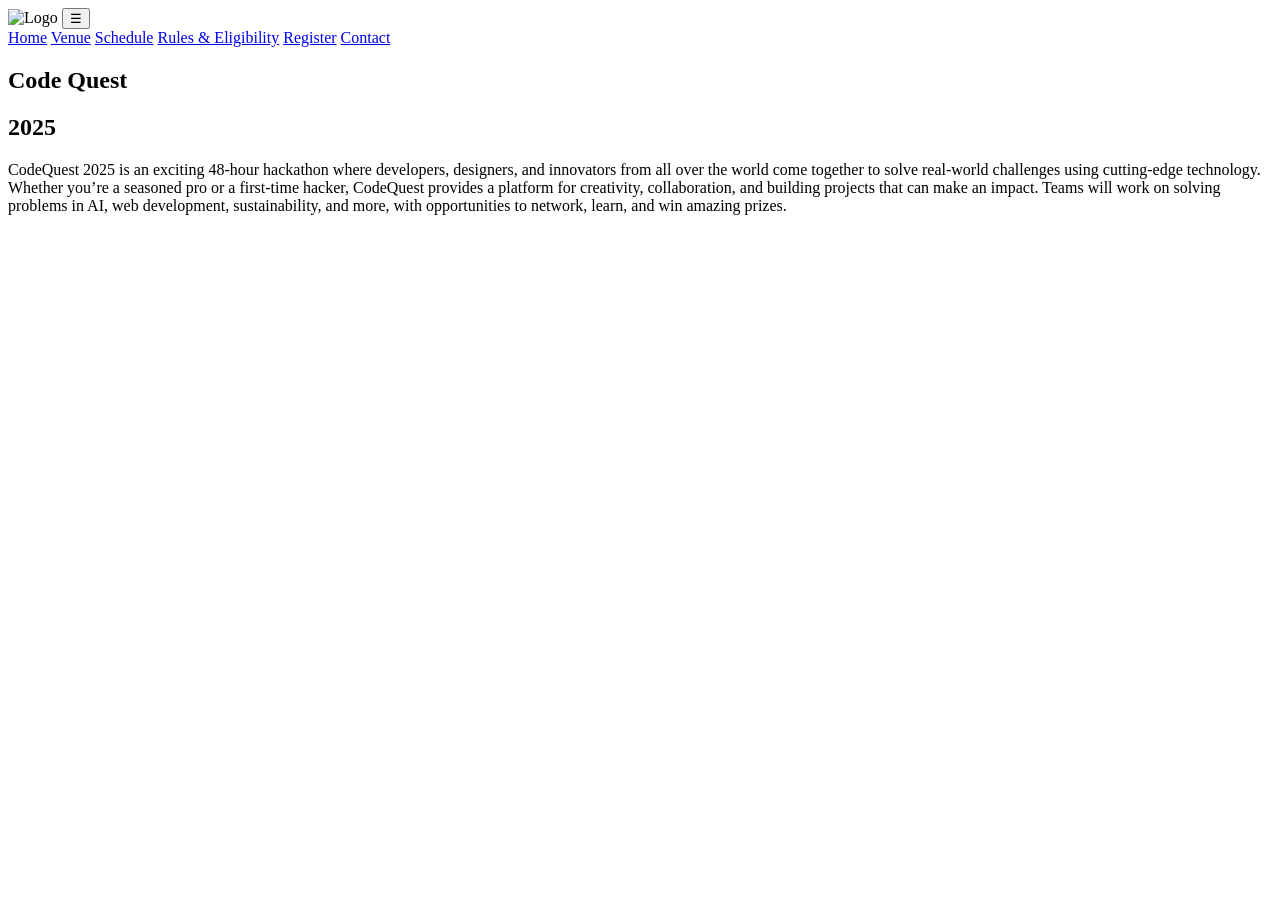
==== index.html @ 87bc3597 "added index.html" ====
<!DOCTYPE html>
<html lang="en">
<head>
    <meta charset="UTF-8">
    <meta name="viewport" content="width=device-width, initial-scale=1.0">
    <title>Code Quest 2025</title>
    <link href="https://fonts.googleapis.com/css2?family=Roboto+Slab:wght@400;700&display=swap" rel="stylesheet">
    <link rel="stylesheet" href="Home.css">
</head>
<body>
    <header>
        <img class="Logo" src="IMAGES/logo.png" alt="Logo">
        <button class="menu-toggle">&#9776;</button>
        <nav class="nav-links">
            <a href="Home.html">Home</a>
            <a href="Venue.html">Venue</a>
            <a href="Schedule.html">Schedule</a>
            <a href="Rules.html">Rules & Eligibility</a>
            <a href="Register.html">Register</a>
            <a href="Contact.html">Contact</a>
        </nav>
    </header>

    <div class="container">
        <section class="hero">
            <h1>Code Quest</h1>
            <h2>2025</h2>
            <p class="description">
                CodeQuest 2025 is an exciting 48-hour hackathon where developers, designers, and innovators from all over the world come together to solve real-world challenges using cutting-edge technology. Whether you’re a seasoned pro or a first-time hacker, CodeQuest provides a platform for creativity, collaboration, and building projects that can make an impact. Teams will work on solving problems in AI, web development, sustainability, and more, with opportunities to network, learn, and win amazing prizes.
            </p>
        </section>
    </div>
    <script>
        document.querySelector('.menu-toggle').addEventListener('click', function() {
        document.querySelector('.nav-links').classList.toggle('show');
        document.querySelector('.container').classList.toggle('slide-down');
        });   
    </script>
    
</body>
</html>
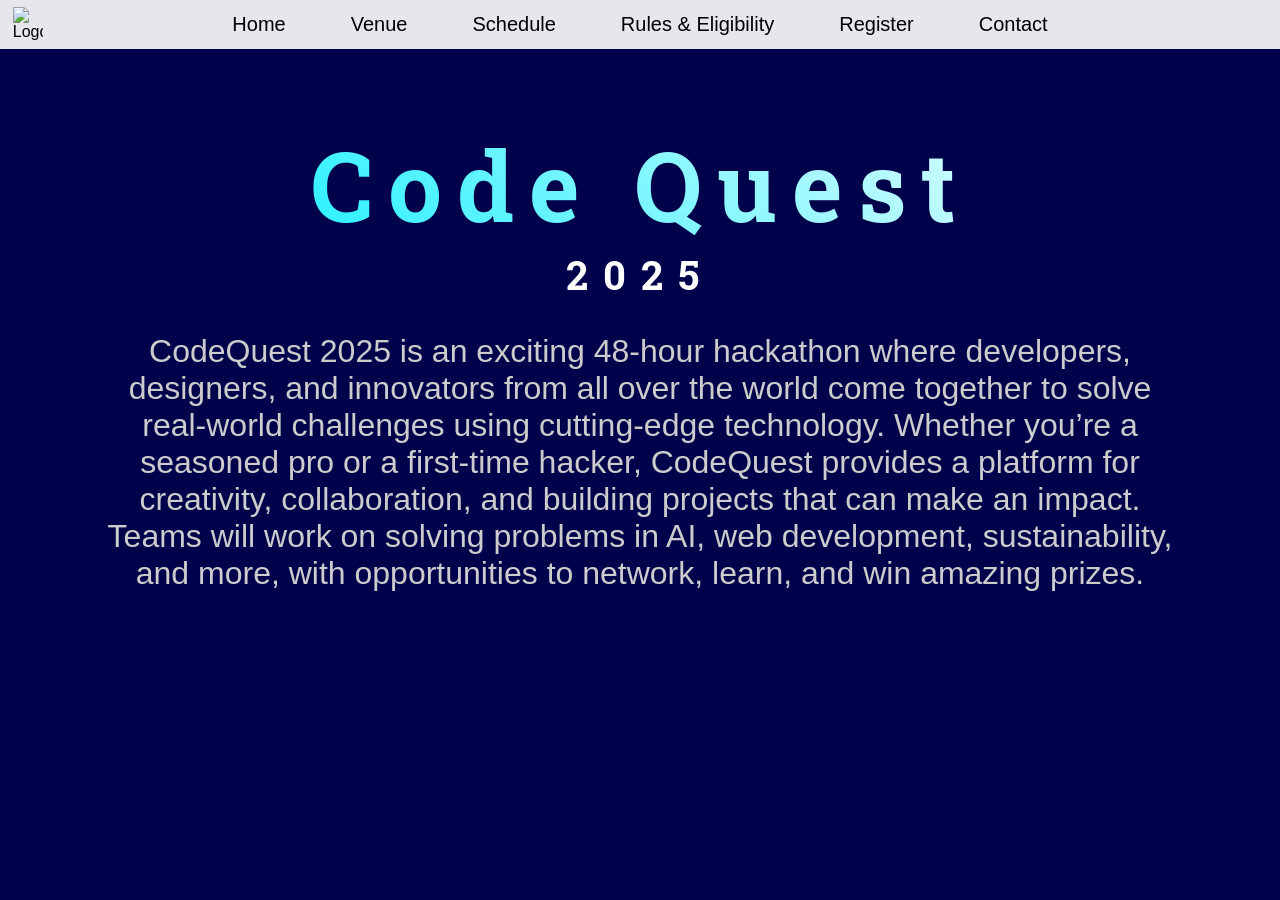
==== commit 6fa20cfe: "Update index.html" ====
--- a/index.html
+++ b/index.html
@@ -5,7 +5,7 @@
     <meta name="viewport" content="width=device-width, initial-scale=1.0">
     <title>Code Quest 2025</title>
     <link href="https://fonts.googleapis.com/css2?family=Roboto+Slab:wght@400;700&display=swap" rel="stylesheet">
-    <link rel="stylesheet" href="Home.css">
+    <link rel="stylesheet" href="style.css">
 </head>
 <body>
     <header>
@@ -38,4 +38,4 @@
     </script>
     
 </body>
-</html>+</html>
--- a/style.css
+++ b/style.css
@@ -0,0 +1,230 @@
+* {
+    margin: 0;
+    padding: 0;
+    box-sizing: border-box;
+    font-family: 'Roboto', sans-serif;
+}
+
+body {
+    background: #00014b;
+    background-image: url("IMAGES/bg.svg");
+    background-size: cover;
+    background-position: center;
+    background-repeat: no-repeat;
+    min-height: 100vh;
+    overflow-x: hidden;
+    position: relative;
+}
+
+header {
+    display: flex;
+    justify-content: center;
+    align-items: center;
+    padding: 1%;
+    background: rgba(255, 255, 255, 0.9);
+    position: fixed;
+    width: 100%;
+    top: 0;
+    z-index: 1000;
+    backdrop-filter: blur(10px);
+}
+
+.Logo {
+    position: absolute;
+    width: 30px;
+    margin: auto;
+    left: 1%;
+}
+
+.nav-links {
+    a{  
+        color: #000000;
+        text-decoration: none;
+        padding-left: 25px;
+        padding-right: 25px;
+        display: flex;
+        justify-content: space-between;
+        align-items: center;
+        flex-wrap: nowrap;
+        white-space: nowrap;
+        font-size: 20px;
+        transition: color 0.3s ease;
+        position: relative;
+    }
+}
+.nav-links{
+    display: flex;
+    gap: 15px;
+}
+
+.menu-toggle {
+    font-size: 24px;
+    background: none;
+    border: none;
+    cursor: pointer;
+    margin-left: 93%;
+    display: none;
+
+}
+
+.nav-links{
+    a:hover {
+        color: #8c00ff;
+    }
+}
+.nav-links{
+    a::after {
+        content: '';
+        position: absolute;
+        width: 0;
+        height: 2px;
+        bottom: -5px;
+        left: 0;
+        background: #6f00ff;
+        transition: width 0.3s ease;
+    }
+}
+
+.nav-links{
+    a:hover::after {
+        width: 100%;
+    }
+}
+
+.container {
+    max-width: 1200px;
+    margin: 0 auto;
+    padding: 8rem 5% 4rem;
+    padding-top: 65px;
+    padding-bottom: 0px;
+}
+
+.hero {
+    text-align: center;
+    padding: 3.5rem 0;
+    opacity: 0;
+    animation: fadeIn 1s ease forwards;
+}
+
+.hero h1 {
+    letter-spacing: 15px;
+    font-family: 'Roboto Slab', serif;
+    font-size: 96px;
+    background: linear-gradient(45deg, #00eeff, #ffffff);
+    background-clip: text;
+    -webkit-text-fill-color: transparent;
+    animation: gradientShift 0.5s infinite alternate;
+}
+
+.hero h2 {
+    letter-spacing: 15px;
+    font-family: 'Roboto Slab', serif;
+    font-size: 2.5rem;
+    margin-bottom: 2rem;
+    color: #ffffff;
+    animation: slideUp 1s ease forwards;
+}
+
+.description {
+    font-family: 'Open Sans', sans-serif;
+    text-align: center;
+    vertical-align: middle;
+    max-width: 1160px;
+    margin: 0 auto;
+    font-size: 32px;
+    color: #ccc;
+    opacity: 0;
+    overflow: hidden;
+    animation: slideUp 1s ease forwards 0.5s;
+}
+
+
+@keyframes fadeIn {
+    from { opacity: 0; transform: translateY(20px); }
+    to { opacity: 1; transform: translateY(0); }
+}
+
+@keyframes slideUp {
+    from { opacity: 0; transform: translateY(30px); }
+    to { opacity: 1; transform: translateY(0); }
+}
+
+@keyframes gradientShift {
+    0% { background-position: 0% 50%; }
+    100% { background-position: 100% 50%; }
+}
+@media (max-width: 1099px){
+    .nav-links{
+        a{
+            font-size: 12px;
+        }
+    }
+}
+
+.nav-links.show{
+    opacity: 1;
+    transform: translateY(0)
+}
+
+
+
+@media (max-width: 768px) {
+    .nav-links {
+        display: none; 
+        flex-direction: column;
+        justify-content: center;
+        align-items: center;
+        position: absolute;
+        top: 50px;
+        background: rgba(255, 255, 255, 0.9);
+        width: 100%;
+        padding: 10px;
+        border-radius: 5px;
+        transform: translateY(-20px);
+
+    }
+    
+    .menu-toggle {
+        display: block; 
+    }
+
+    .nav-links.show {
+        display: flex; 
+    }
+    .container {
+        transition: margin-top 0.5s ease-in-out; 
+    }
+    
+    
+    .container.slide-down {
+        margin-top: 120px; 
+    }
+    
+
+    .hero h1 {
+        font-size: 2.5rem;
+    }
+
+    .hero h2 {
+        font-size: 1.8rem;
+    }
+
+    .description {
+        font-size: 1rem;
+    }
+}
+
+@media (max-width: 480px) {
+    .hero h1 {
+        font-size: 2rem;
+    }
+    .hero h2 {
+        font-size: 1.5rem;
+    }
+}
+
+@media (max-width: 321px) {
+    .hero h1 {
+        font-size: 1.6rem;
+    }
+}
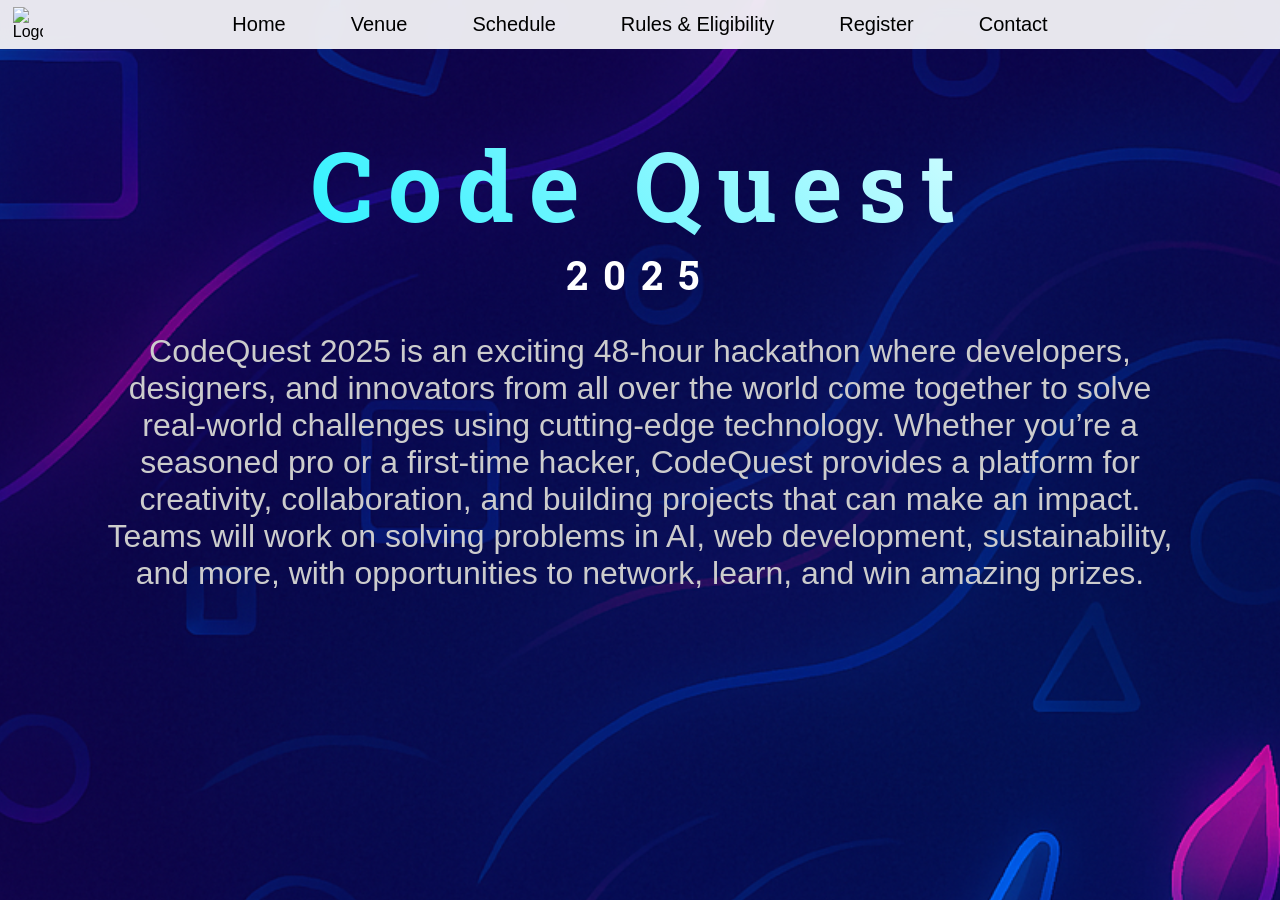
==== commit 5aa51df3: "Update index.html" ====
--- a/index.html
+++ b/index.html
@@ -21,6 +21,7 @@
         </nav>
     </header>
 
+    
     <div class="container">
         <section class="hero">
             <h1>Code Quest</h1>
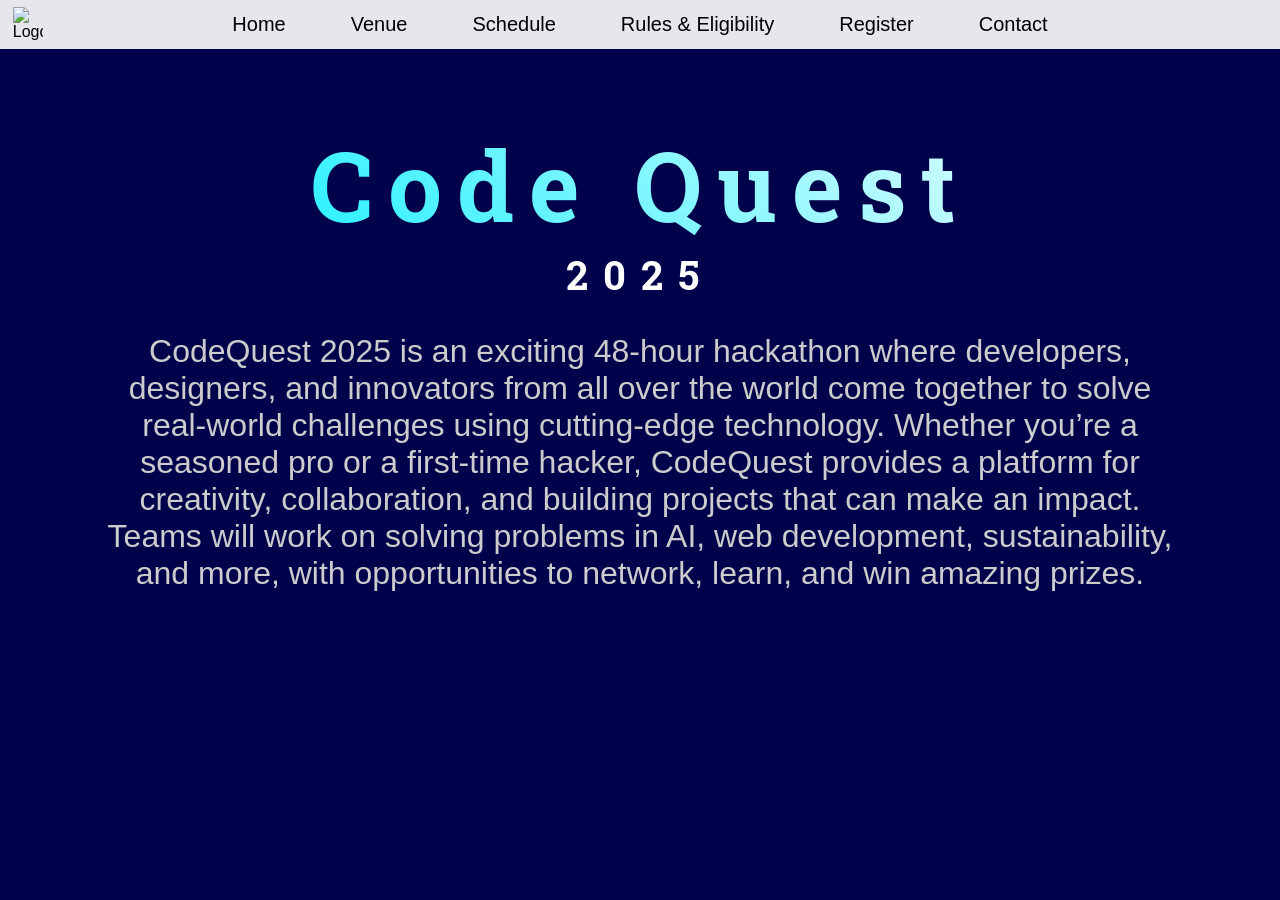
==== commit 43b1aed8: "Update index.html" ====
--- a/index.html
+++ b/index.html
@@ -12,7 +12,7 @@
         <img class="Logo" src="IMAGES/logo.png" alt="Logo">
         <button class="menu-toggle">&#9776;</button>
         <nav class="nav-links">
-            <a href="Home.html">Home</a>
+            <a href="index.html">Home</a>
             <a href="Venue.html">Venue</a>
             <a href="Schedule.html">Schedule</a>
             <a href="Rules.html">Rules & Eligibility</a>
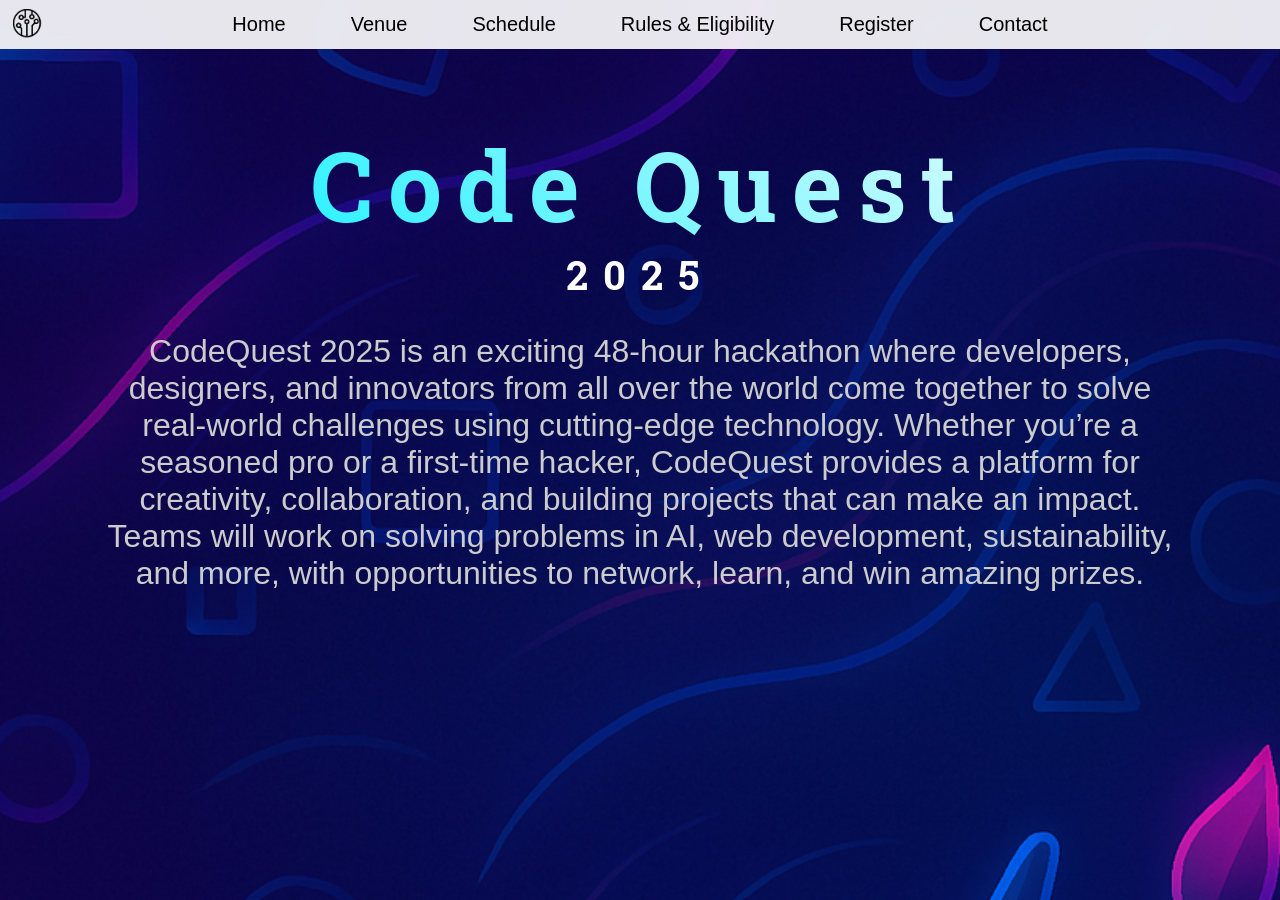
==== commit 8c87d3a6: "Update index.html" ====
--- a/index.html
+++ b/index.html
@@ -9,7 +9,7 @@
 </head>
 <body>
     <header>
-        <img class="Logo" src="IMAGES/logo.png" alt="Logo">
+        <img class="Logo" src="IMAGES/logo.png" alt="Logo" id="clickable-image" style="cursor: pointer;">
         <button class="menu-toggle">&#9776;</button>
         <nav class="nav-links">
             <a href="index.html">Home</a>
@@ -35,7 +35,11 @@
         document.querySelector('.menu-toggle').addEventListener('click', function() {
         document.querySelector('.nav-links').classList.toggle('show');
         document.querySelector('.container').classList.toggle('slide-down');
-        });   
+        });
+
+        document.getElementById('clickable-image').addEventListener('click', function() {
+        window.location.href = 'index.html';
+        });
     </script>
     
 </body>
